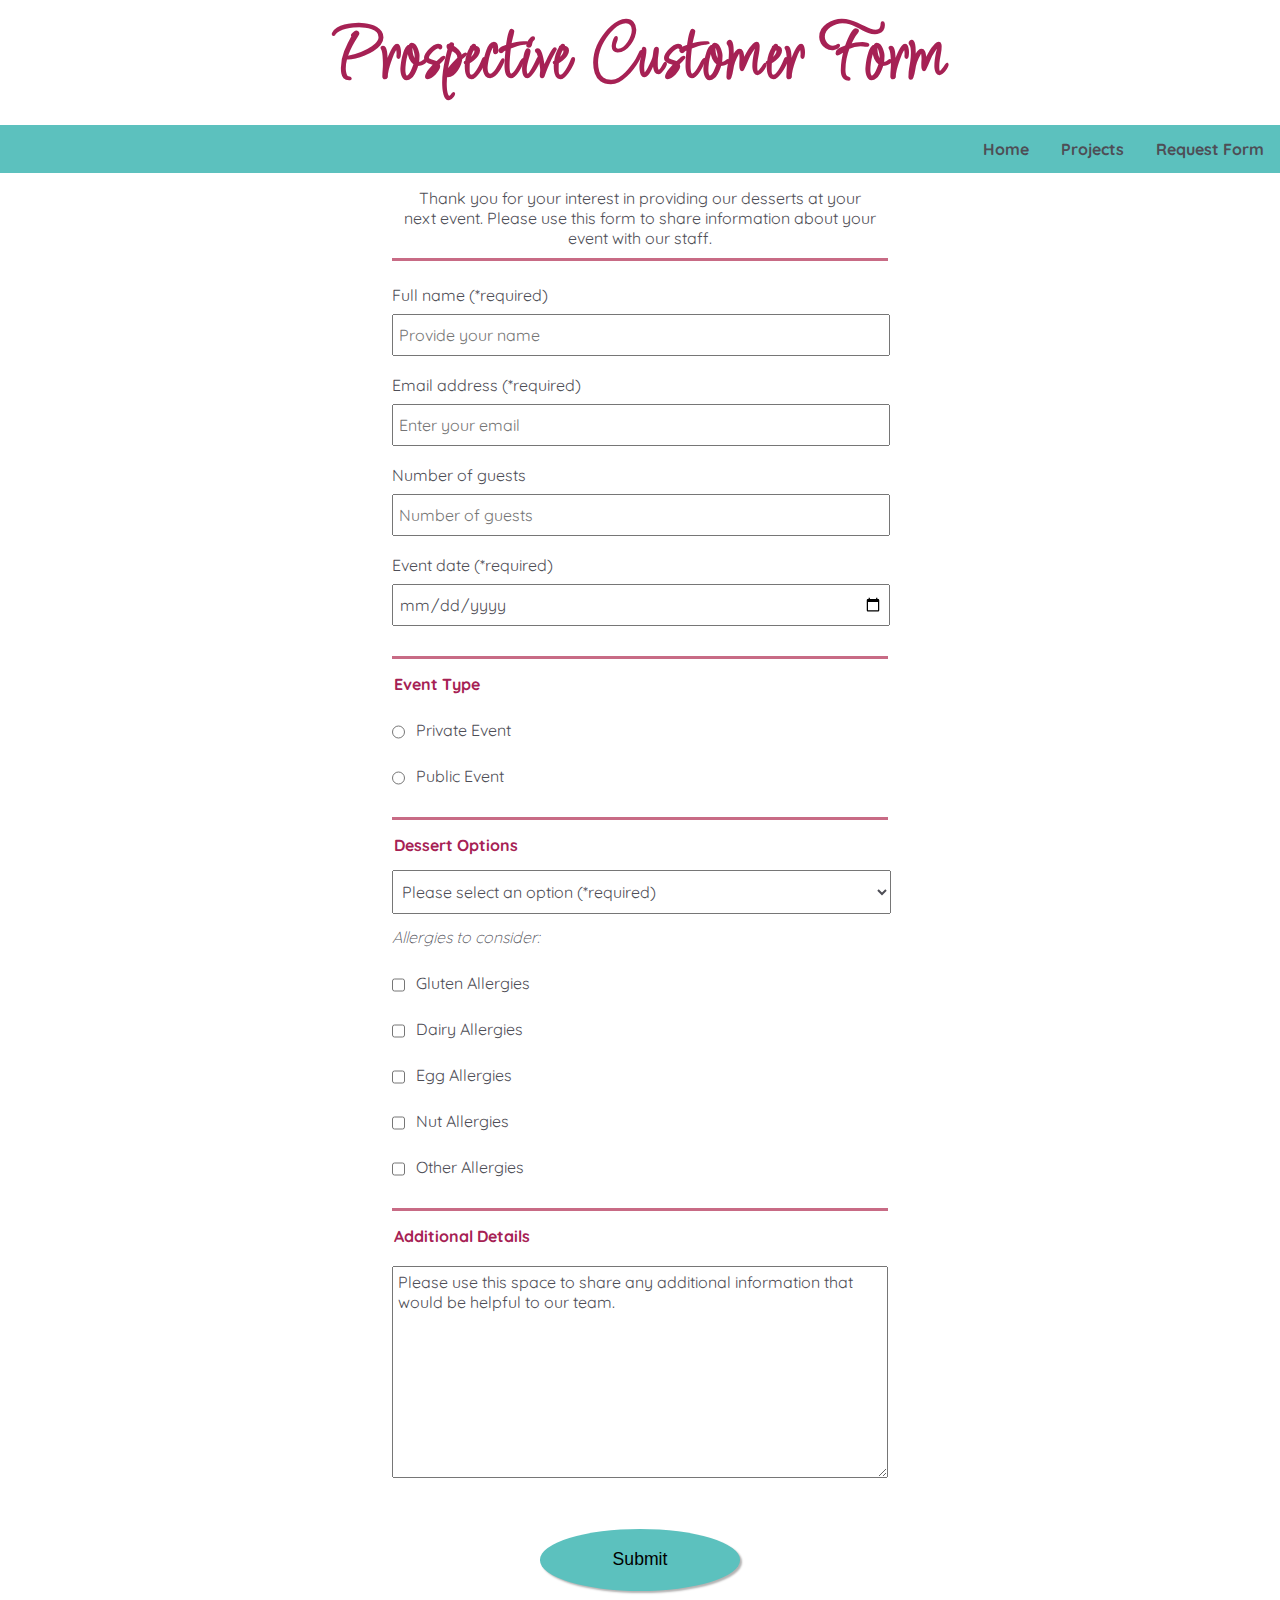
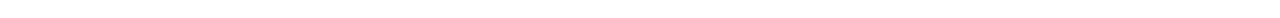
==== survey.html @ b6f3e102 "Add files via upload" ====
<!DOCTYPE html>
<html lang="en">
<head>
    <meta charset="UTF-8">
    <meta http-equiv="X-UA-Compatible" content="IE=edge">
    <meta name="viewport" content="width=device-width, initial-scale=1.0">
    <title>Prospective Customer Contact Form</title>
    <link rel="stylesheet" href="survey.css" />
    <link rel="stylesheet" href="https://fonts.googleapis.com/css?family=Licorice">
    <link rel="stylesheet" href="https://fonts.googleapis.com/css?family=Quicksand">
    <!--Shannon Etz
    Project 1 - Survey Form
    06-14-2023-->

</head>
<body>
    <header>
        <!--Page title-->
       <h1 id="title">Prospective Customer Form</h1>
       <!--Page navigaation-->
       <nav>
           <ul class="list">
            <li style="float:right"> <a href="#">Request Form</a></li>
            <li style="float:right"><a href="#">Projects</a></li>
            <li style="float:right"> <a href="#">Home</a></li>
           </ul>
       </nav>
   </header>
   <p id="description" class="page-description">Thank you for your interest in providing our desserts at your next event. Please use this form to share information about your event with our staff.</p>
    
    <!--Contact Details-->
    <form id="survey-form">
        <fieldset>
            <label for="name" id="name-label">Full name (*required)</label><input id="name" type="text" placeholder="Provide your name" required></input>
            <label for="email" id="email-label">Email address (*required)</label><input id="email" name="email" type="email" placeholder="Enter your email" required></input>
            <label for="number" id="number-label">Number of guests</label><input type="number" name="number" id="number" min="2" max="200" placeholder="Number of guests"></input>
            <label for="date" id="date">Event date (*required)</label><input type="date" name="event-date" id="date" required placeholder="What is the date of your event?"></input>
        </fieldset>
    
        <!--Event Details-->
        <fieldset><legend>Event Type</legend>
        <label for="private-event"><input type="radio" name="event-type" id="private-event" value="private" class="inline">Private Event</label>
        <label for="public-event"></label><input type="radio" name="event-type" id="public-event" value="public" class="inline">Public Event</label>
        </fieldset>
    
        <!--Dessert Options Dropdown-->
        <fieldset><legend>Dessert Options</legend>
        <select name="dropdown" id="dropdown" required>
            <option value="one" selected disabled>Please select an option (*required)</option>
            <option value="two">Single Dessert Option</option>
            <option value="three">Two Dessert Options</option>
            <option value="four">Three Dessert Options</option>
            <option value="five">Four Dessert Options</option>
            <option value="six">Five Dessert Options</option>
            <option value="seven">Six Dessert Options</option>
        </select>
   
        <!--Allergies-->    
        <h2>Allergies to consider:</h2>
        <label for="gluten"><input type="checkbox" name="allergies" id="gluten" value="Gluten" class="inline">Gluten Allergies</label>
        <label for="dairy"></label><input type="checkbox" name="allergies" id="dairy" value="dairy" class="inline">Dairy Allergies</label>
        <label for="eggs"></label><input type="checkbox" name="allergies" id="eggs" value="eggs" class="inline">Egg Allergies</label>
        <label for="nuts"></label><input type="checkbox" name="allergies" id="nuts" value="nuts" class="inline">Nut Allergies</label>
        <label for="other"></label><input type="checkbox" name="allergies" id="other" value="other" class="inline">Other Allergies</label>
    </fieldset>

    <!--Additional Details Textfield-->
    <fieldset>
        <legend>Additional Details</legend>
        <textarea name="comments" id="comments" cols="30" rows="10">Please use this space to share any additional information that would be helpful to our team.</textarea>
    </fieldset>

    <!--Submission Button-->
   <button type="submit" id="submit">Submit</button>
    </form>
</body>
</html>
---- survey.css ----
/*Shannon Etz
Project 1 Survey Form
06-14-2023*/

/*Page as a whole*/
body {
    width: 100%;
    height: 100vh;
    margin: 0;
    color: #000000;
    font-family: Helvetica;
    font-size: 16px;
  }

/*Title*/
  h1{
    margin: 10px auto;
    text-align: center;
    min-width: 200px;
    max-width:800px;
    padding-bottom:5px;
    color: #A62154;
    font-family:Licorice;
    font-size: 80px;
  }

  /*Form Description*/
  p {
    margin: auto;
    text-align: center;
    max-width: 475px;
    min-width: 200px;
    color:#4E4E56;
    font-family:Quicksand;
    font-size: 16px;
  }

/*Form*/
  form {
    width: 60vw; 
    max-width: 500px;
    min-width: 300px;
    margin: 0 auto;
    padding-bottom: 2em;
    padding: 10px;
    color:#4E4E56;
    font-family:Quicksand;
    font-size: 16px;
  }
  
  /*Form Sections*/
  fieldset {
    border: none;
    padding-top: 10px;
    padding-bottom: 25px;
    border-bottom: 3px solid #C86B85;
    max-width:500px;
    min-width:300px;
    padding-inline-start:0px;
    
  }
  
  /*Last form section*/
  fieldset:last-of-type {
    border-bottom: none;
    padding-top: 15px;
  }

  /*First form section*/
  fieldset:first-of-type{
    border-top: 3px solid #C86B85;
  }
  
  /*labels for input fields*/
  label {
    display: block;
    margin: 0.25rem auto;
    cursor: pointer;
    padding-top:10px;
  }
  
  /*Form entry fields*/
  input,
  textarea {
    margin: 5px 0 5px 0;
    width: 100%;
    min-height: 1.75em;
    cursor: text;
    padding: 5px 5px 5px 5px;
    color:#4E4E56;
    font-family:Quicksand;
    font-size: 16px;
  }

  /*selection fields*/
  select {
    margin: 5px 5px 0 0;
    width: 103%;
    min-height: 2.75em;
    cursor: pointer;
    padding: 5px 5px 5px 5px;
    color:#4E4E56;
    font-family:Quicksand;
    font-size: 16px;
  }

  /*labels for select fields*/
  .inline {
    width: unset;
    margin: 0 0.7em 0 0;
    vertical-align: middle;
  }

  /*submit button*/
 button{
    display: block;
    width: 40%;
    margin: 1em auto;
    height: 3.5em;
    font-size: 1.1rem;
    background-color: #5cc1BE;
    min-width: 150px;
    cursor:pointer;
    border-radius: 70%;
    border:white;
    box-shadow: 2px 2px 2px rgb(180, 179, 179);
}

 /*section labels for last three sections*/
legend{
  font-weight: bold; 
  padding-top: 15px;
  color:#A62154
}

  /*allergies title*/
h2{
  font-size: 16px; 
  font-weight: lighter; 
  font-family: quicksand; 
  font-style: italic;
}


/*navigation bar*/
ul {
  list-style-type: none;
  margin: 0;
  padding: 0;
  overflow: hidden;
  background-color: #5cc1BE;
}

li a {
  display: block;
  color: #4E4E56;
  text-align: center;
  padding: 14px 16px;
  text-decoration: none;
  font-family:Quicksand;
  font-weight:bold;
}

li a:hover{
  background-color:#C78671;
  color:#FFFFFF;
}

.page-description{
  padding-top:15px;
}
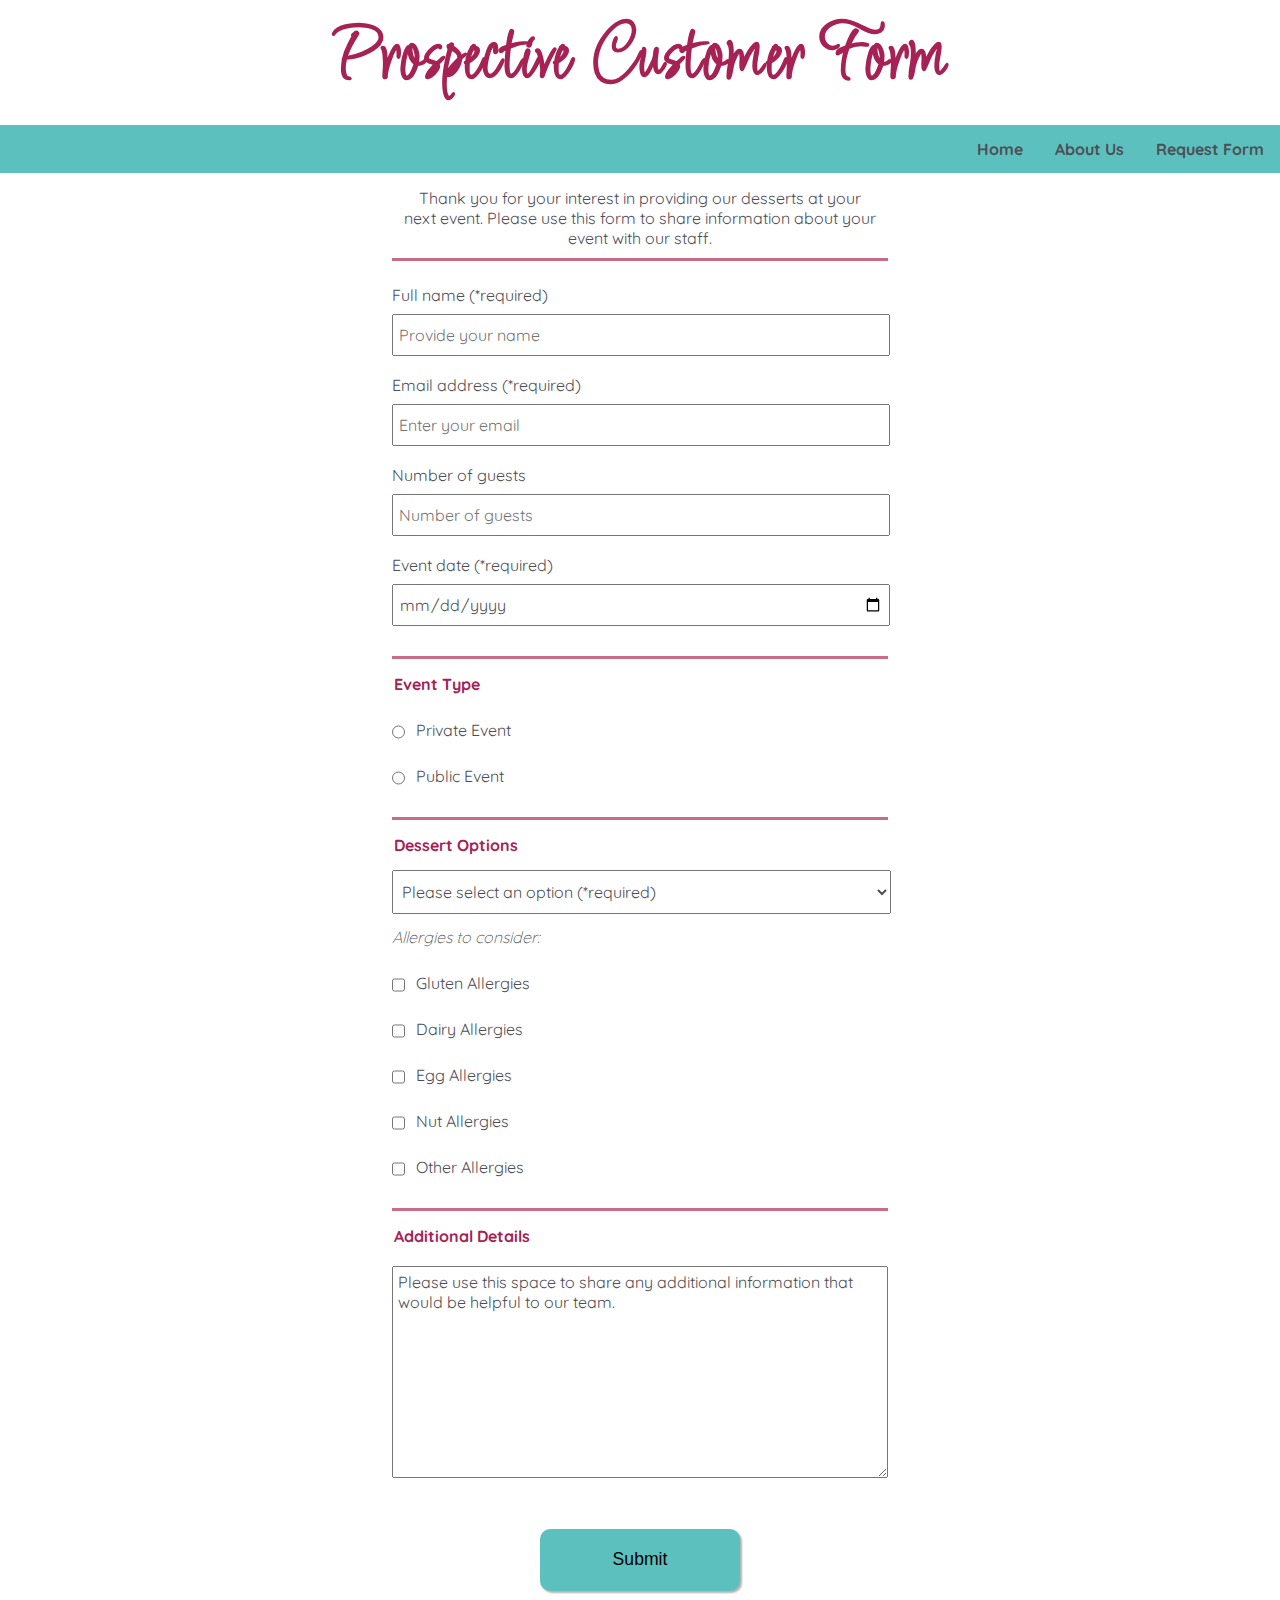
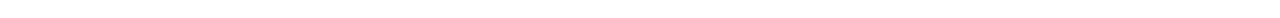
==== commit 993bb6a6: "Add files via upload" ====
--- a/survey.html
+++ b/survey.html
@@ -20,9 +20,9 @@
        <!--Page navigaation-->
        <nav>
            <ul class="list">
-            <li style="float:right"> <a href="#">Request Form</a></li>
-            <li style="float:right"><a href="#">Projects</a></li>
-            <li style="float:right"> <a href="#">Home</a></li>
+            <li style="float:right"> <a href="Shannonetz.github.io/survey.html">Request Form</a></li>
+            <li style="float:right"><a href="Shannonetz.github.io/tribute.html">About Us</a></li>
+            <li style="float:right"> <a href="Shannonetz.github.io/index.html">Home</a></li>
            </ul>
        </nav>
    </header>
--- a/survey.css
+++ b/survey.css
@@ -121,7 +121,7 @@
     background-color: #5cc1BE;
     min-width: 150px;
     cursor:pointer;
-    border-radius: 70%;
+    border-radius: 10px;
     border:white;
     box-shadow: 2px 2px 2px rgb(180, 179, 179);
 }
